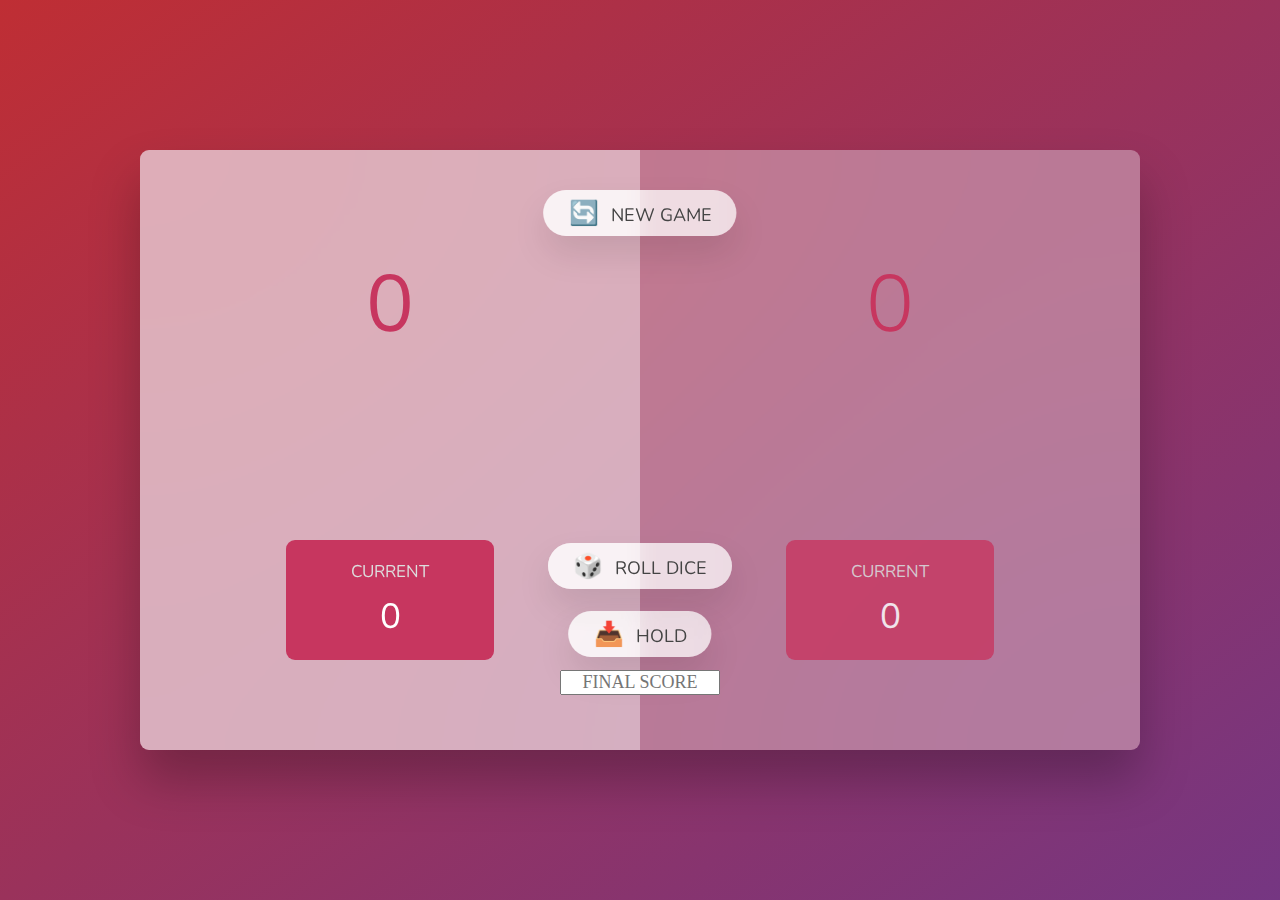
==== PigyChalange2/index.html @ 77761d4f "chalange 2 with the pig" ====
<!DOCTYPE html>
<html lang="en">
  <head>
    <meta charset="UTF-8" />
    <meta name="viewport" content="width=device-width, initial-scale=1.0" />
    <meta http-equiv="X-UA-Compatible" content="ie=edge" />
    <link rel="stylesheet" href="style.css" />
    <title>Pig Game</title>
  </head>
  <body>
    <main>
      <section class="player player--0 player--active">
        <h2 class="name" id="name--0">Player 1</h2>
        <p class="score" id="score--0">43</p>
        <div class="current">
          <p class="current-label">Current</p>
          <p class="current-score" id="current--0">0</p>
        </div>
      </section>
      <section class="player player--1">
        <h2 class="name" id="name--1">Player 2</h2>
        <p class="score" id="score--1">24</p>
        <div class="current">
          <p class="current-label">Current</p>
          <p class="current-score" id="current--1">0</p>
        </div>
      </section>

      <img src="dice-5.png" alt="Playing dice" class="dice" id="dice-1"/>
      <img src="dice-5.png" alt="Playing dice" class="dice" id="dice-2"/>
      <button class="btn btn--new">🔄 New game</button>
      <button class="btn btn--roll">🎲 Roll dice</button>
      <button class="btn btn--hold">📥 Hold</button>
      <input type="text" placeholder="Final Score" class="final-score"></input>

    </main>
    

    <script src="script.js" defer></script>
  </body>
</html>
---- PigyChalange2/style.css ----
@import url('https://fonts.googleapis.com/css2?family=Nunito&display=swap');

.final-score {
  position:  absolute;
  left: 50%;
  transform: translateX(-50%);
  top: 520px;
  color: #555;
  font-size: 18px;
  text-align: center;
  pad: 10px;
  width: 160px;
  font-family: 'Lato';
  text-transform: uppercase;

}
.final-score:focus {outline: none;}
#dice-1 { top: 120px;}
#dice-2 { top:250px;}
* {
  margin: 0;
  padding: 0;
  box-sizing: inherit;
}


html {
  font-size: 62.5%;
  box-sizing: border-box;
}

body {
  font-family: 'Nunito', sans-serif;
  font-weight: 400;
  height: 100vh;
  color: #333;
  background-image: linear-gradient(to top left, #753682 0%, #bf2e34 100%);
  display: flex;
  align-items: center;
  justify-content: center;
}

/* LAYOUT */
main {
  position: relative;
  width: 100rem;
  height: 60rem;
  background-color: rgba(255, 255, 255, 0.35);
  backdrop-filter: blur(200px);
  filter: blur();
  box-shadow: 0 3rem 5rem rgba(0, 0, 0, 0.25);
  border-radius: 9px;
  overflow: hidden;
  display: flex;
}


.player {
  flex: 50%;
  padding: 9rem;
  display: flex;
  flex-direction: column;
  align-items: center;
  transition: all 0.75s;
}

/* ELEMENTS */
.name {
  position: relative;
  font-size: 4rem;
  text-transform: uppercase;
  letter-spacing: 1px;
  word-spacing: 2px;
  font-weight: 300;
  margin-bottom: 1rem;
}

.score {
  font-size: 8rem;
  font-weight: 300;
  color: #c7365f;
  margin-bottom: auto;
}

.player--active {
  background-color: rgba(255, 255, 255, 0.4);
}
.player--active .name {
  font-weight: 700;
}
.player--active .score {
  font-weight: 400;
}

.player--active .current {
  opacity: 1;
}

.current {
  background-color: #c7365f;
  opacity: 0.8;
  border-radius: 9px;
  color: #fff;
  width: 65%;
  padding: 2rem;
  text-align: center;
  transition: all 0.75s;
}

.current-label {
  text-transform: uppercase;
  margin-bottom: 1rem;
  font-size: 1.7rem;
  color: #ddd;
}

.current-score {
  font-size: 3.5rem;
}

/* ABSOLUTE POSITIONED ELEMENTS */
.btn {
  position: absolute;
  left: 50%;
  transform: translateX(-50%);
  color: #444;
  background: none;
  border: none;
  font-family: inherit;
  font-size: 1.8rem;
  text-transform: uppercase;
  cursor: pointer;
  font-weight: 400;
  transition: all 0.2s;

  background-color: white;
  background-color: rgba(255, 255, 255, 0.6);
  backdrop-filter: blur(10px);

  padding: 0.7rem 2.5rem;
  border-radius: 50rem;
  box-shadow: 0 1.75rem 3.5rem rgba(0, 0, 0, 0.1);
}

.btn::first-letter {
  font-size: 2.4rem;
  display: inline-block;
  margin-right: 0.7rem;
}

.btn--new {
  top: 4rem;
}
.btn--roll {
  top: 39.3rem;
}
.btn--hold {
  top: 46.1rem;
}

.btn:active {
  transform: translate(-50%, 3px);
  box-shadow: 0 1rem 2rem rgba(0, 0, 0, 0.15);
}

.btn:focus {
  outline: none;
}

.dice {
  position: absolute;
  left: 50%;
  top: 178px;
  transform: translateX(-50%);
  height: 100px;
  box-shadow: 0px 10px 60px rgba(0, 0, 0, 0.10);
}


.player--winner {
  background-color: #2f2f2f;
}

.player--winner .name {
  font-weight: 700;
  color: #c7365f;
}
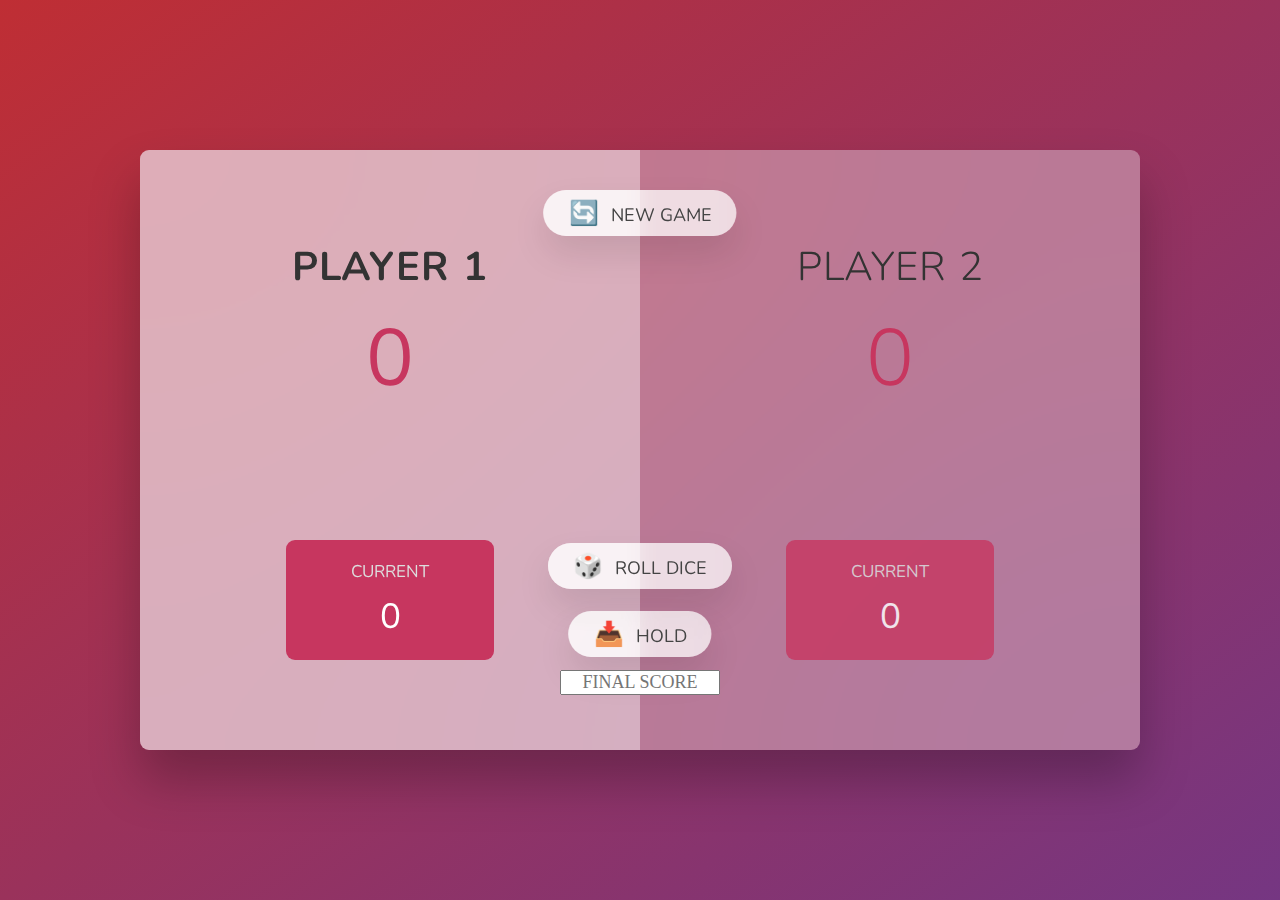
==== commit 6bc62edc: "aplyed DRY concept" ====
--- a/PigyChalange2/index.html
+++ b/PigyChalange2/index.html
@@ -10,7 +10,7 @@
   <body>
     <main>
       <section class="player player--0 player--active">
-        <h2 class="name" id="name--0">Player 1</h2>
+        <h2 class="name" id="name--0" onclick="playerNameSetter(id,'Player 1')">Player 1</h2>
         <p class="score" id="score--0">43</p>
         <div class="current">
           <p class="current-label">Current</p>
@@ -18,7 +18,7 @@
         </div>
       </section>
       <section class="player player--1">
-        <h2 class="name" id="name--1">Player 2</h2>
+        <h2 class="name" id="name--1" onclick="playerNameSetter(id,'Player 2')">Player 2</h2>
         <p class="score" id="score--1">24</p>
         <div class="current">
           <p class="current-label">Current</p>
